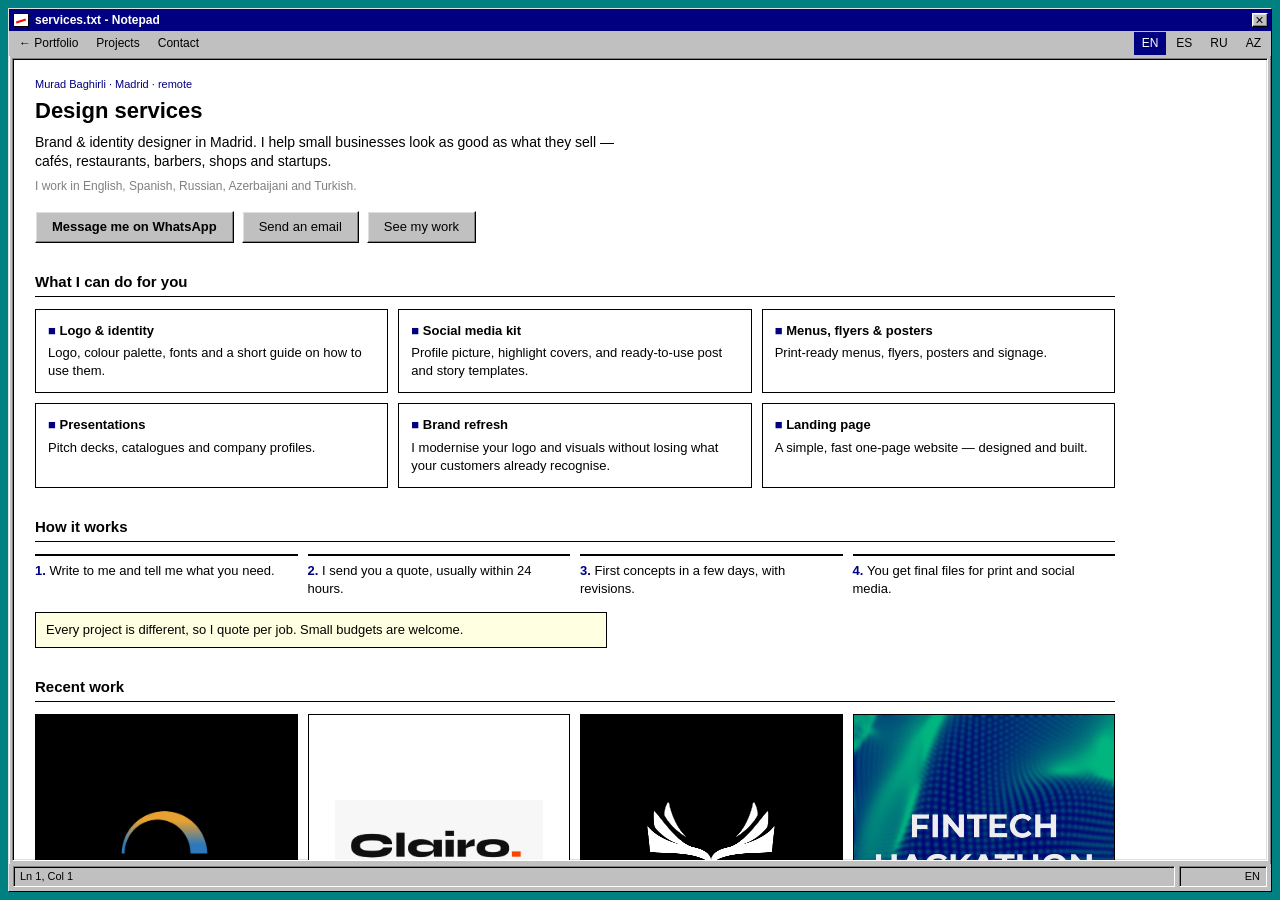
==== services.html @ 59d6663c "Faster images, real page title and share preview, new multilingual services page - Convert portfolio" ====
<!DOCTYPE html>
<html lang="en">
  <head>
    <meta charset="utf-8" />
    <meta name="viewport" content="width=device-width, initial-scale=1" />
    <title>Design Services — Murad Baghirli</title>
    <meta name="author" content="Murad Baghirli" />
    <meta
      name="description"
      content="Logos, brand identity, social media kits, menus, posters and presentations for small businesses. Madrid · remote. EN / ES / RU / AZ."
    />
    <link rel="canonical" href="https://www.room28th.com/services.html" />
    <meta property="og:type" content="website" />
    <meta property="og:url" content="https://www.room28th.com/services.html" />
    <meta property="og:title" content="Design services — Murad Baghirli" />
    <meta property="og:description" content="Logos, brand kits, menus, posters and presentations for small businesses. Quote within 24h." />
    <meta property="og:image" content="https://www.room28th.com/img/og.jpg" />
    <meta name="twitter:card" content="summary_large_image" />
    <link rel="icon" href="favicon.svg" type="image/svg+xml" />
    <link rel="stylesheet" href="styles.css?v=6" />
    <style>
      .lang { display: flex; gap: 2px; margin-left: auto; }
      .lang button { padding: 2px 7px; background: transparent; border: 1px solid transparent; cursor: pointer; font-size: 12px; }
      .lang button[aria-pressed="true"] { background: var(--navy); color: var(--white); }
      .svc-hero h1 { font-size: 22px; font-weight: 700; line-height: 1.2; margin: 6px 0 8px; }
      .svc-hero p { max-width: 44em; font-size: 14px; }
      .svc-hero .langs { margin-top: 6px; color: var(--shadow); font-size: 12px; }
      .ctas { display: flex; flex-wrap: wrap; gap: 8px; margin: 16px 0 4px; }
      .ctas .btn { margin: 0; font-size: 13px; padding: 6px 16px; }
      .ctas .btn.primary { font-weight: 700; }
      .pk { display: grid; grid-template-columns: repeat(3, 1fr); gap: 10px; }
      .pk article { border: 1px solid var(--black); padding: 12px; background: var(--white); }
      .pk h3 { font-size: 13px; font-weight: 700; margin-bottom: 4px; }
      .pk h3::before { content: "■ "; color: var(--navy); }
      .steps { list-style: none; display: grid; grid-template-columns: repeat(4, 1fr); gap: 10px; counter-reset: s; }
      .steps li { counter-increment: s; border-top: 2px solid var(--black); padding-top: 6px; }
      .steps li::before { content: counter(s) ". "; font-weight: 700; color: var(--navy); }
      .note { margin-top: 14px; padding: 8px 10px; background: #ffffe1; border: 1px solid var(--black); max-width: 44em; }
      .recent { display: grid; grid-template-columns: repeat(4, 1fr); gap: 10px; }
      .recent a { display: block; border: 1px solid var(--black); aspect-ratio: 1; background: #000; overflow: hidden; }
      .recent a.light { background: var(--white); }
      .recent img { width: 100%; height: 100%; object-fit: contain; padding: 10%; }
      .recent a.cover img { object-fit: cover; padding: 0; }
      @media (max-width: 900px) { .pk, .steps, .recent { grid-template-columns: 1fr 1fr; } }
      @media (max-width: 560px) { .pk, .steps { grid-template-columns: 1fr; } .svc-hero h1 { font-size: 19px; } }
    </style>
  </head>
  <body>
    <div class="desktop">
      <div class="win">
        <header class="titlebar">
          <span class="title-icon" aria-hidden="true"></span>
          <p class="title">services.txt - Notepad</p>
          <div class="win-btns">
            <a class="win-btn" href="index.html" aria-label="Close"><i class="glyph close"></i></a>
          </div>
        </header>

        <nav class="menubar" aria-label="Primary">
          <a href="index.html" data-t="nav_home">← Portfolio</a>
          <a href="index.html#work" data-t="nav_work">Projects</a>
          <a href="#contact" data-t="nav_contact">Contact</a>
          <div class="lang" role="group" aria-label="Language">
            <button type="button" data-lang="en">EN</button>
            <button type="button" data-lang="es">ES</button>
            <button type="button" data-lang="ru">RU</button>
            <button type="button" data-lang="az">AZ</button>
          </div>
        </nav>

        <div class="workspace">
          <div class="canvas" id="canvas" style="cursor: auto">
            <div class="sheet">
              <section class="svc-hero">
                <p class="k" style="color: var(--navy); font-size: 11px">Murad Baghirli · Madrid · remote</p>
                <h1 data-t="title">Design services</h1>
                <p data-t="lead"></p>
                <p class="langs" data-t="langs"></p>
                <div class="ctas">
                  <a class="btn primary" id="wa" href="#" target="_blank" rel="noreferrer" data-t="cta_wa">WhatsApp</a>
                  <a class="btn" id="mail" href="#" data-t="cta_mail">Email</a>
                  <a class="btn" href="index.html#work" data-t="cta_work">See my work</a>
                </div>
              </section>

              <div class="section-head"><h2 data-t="h_what">What I can do for you</h2></div>
              <div class="pk">
                <article><h3 data-t="p1"></h3><p data-t="p1d"></p></article>
                <article><h3 data-t="p2"></h3><p data-t="p2d"></p></article>
                <article><h3 data-t="p3"></h3><p data-t="p3d"></p></article>
                <article><h3 data-t="p4"></h3><p data-t="p4d"></p></article>
                <article><h3 data-t="p5"></h3><p data-t="p5d"></p></article>
                <article><h3 data-t="p6"></h3><p data-t="p6d"></p></article>
              </div>

              <div class="section-head"><h2 data-t="h_how">How it works</h2></div>
              <ol class="steps">
                <li data-t="s1"></li>
                <li data-t="s2"></li>
                <li data-t="s3"></li>
                <li data-t="s4"></li>
              </ol>
              <p class="note" data-t="price"></p>

              <div class="section-head"><h2 data-t="h_recent">Recent work</h2></div>
              <div class="recent">
                <a href="index.html#heimdall"><img src="img/heimdall-logo-alt.webp" alt="Heimdall"/></a>
                <a class="light" href="index.html#clairo"><img src="img/clairo/clairo-logo.webp" alt="Clairo"/></a>
                <a href="index.html#book-heaven"><img src="img/book-heaven.webp" alt="Baku Book Heaven" loading="lazy" style="filter: contrast(2.2)" /></a>
                <a class="cover" href="index.html#hack4good"><img src="img/h4g-fintech.webp" alt="Hack4Good poster"/></a>
              </div>

              <section class="contact" id="contact" style="grid-template-columns: 1fr">
                <div class="contact-intro">
                  <h2 data-t="h_contact">Let's talk</h2>
                  <p data-t="contact_p"></p>
                  <div class="ctas">
                    <a class="btn primary" id="wa2" href="#" target="_blank" rel="noreferrer" data-t="cta_wa">WhatsApp</a>
                    <a class="btn" id="mail2" href="#" data-t="cta_mail">Email</a>
                  </div>
                  <p style="margin-top: 8px">+34 647 03 61 03 · muradbagirli01.1@gmail.com</p>
                </div>
              </section>

              <footer class="foot">
                <nav class="foot-nav" aria-label="Footer">
                  <a href="index.html" data-t="nav_home">Portfolio</a>
                  <a href="index.html#work" data-t="nav_work">Projects</a>
                </nav>
                <p class="links">
                  <a href="https://www.linkedin.com/in/murad-baghirli-35454a1b4" target="_blank" rel="noreferrer">LinkedIn</a>
                  <a href="https://github.com/groz387" target="_blank" rel="noreferrer">GitHub</a>
                </p>
              </footer>
            </div>
          </div>
        </div>

        <footer class="status">
          <span class="hint" id="status-text">Ln 1, Col 1</span>
          <span class="coords" id="lang-status">EN</span>
        </footer>
      </div>
    </div>

    <script>
      const PHONE = "34647036103";
      const EMAIL = "muradbagirli01.1@gmail.com";
      const T = {
        en: {
          nav_home: "← Portfolio", nav_work: "Projects", nav_contact: "Contact",
          title: "Design services",
          lead: "Brand & identity designer in Madrid. I help small businesses look as good as what they sell — cafés, restaurants, barbers, shops and startups.",
          langs: "I work in English, Spanish, Russian, Azerbaijani and Turkish.",
          cta_wa: "Message me on WhatsApp", cta_mail: "Send an email", cta_work: "See my work",
          h_what: "What I can do for you",
          p1: "Logo & identity", p1d: "Logo, colour palette, fonts and a short guide on how to use them.",
          p2: "Social media kit", p2d: "Profile picture, highlight covers, and ready-to-use post and story templates.",
          p3: "Menus, flyers & posters", p3d: "Print-ready menus, flyers, posters and signage.",
          p4: "Presentations", p4d: "Pitch decks, catalogues and company profiles.",
          p5: "Brand refresh", p5d: "I modernise your logo and visuals without losing what your customers already recognise.",
          p6: "Landing page", p6d: "A simple, fast one-page website — designed and built.",
          h_how: "How it works",
          s1: "Write to me and tell me what you need.",
          s2: "I send you a quote, usually within 24 hours.",
          s3: "First concepts in a few days, with revisions.",
          s4: "You get final files for print and social media.",
          price: "Every project is different, so I quote per job. Small budgets are welcome.",
          h_recent: "Recent work", h_contact: "Let's talk",
          contact_p: "The fastest way to reach me is WhatsApp. Send a photo of your current logo or menu and I'll tell you what I'd change.",
          wa: "Hi Murad, I found your website. I need help with design for my business.",
          mail_subject: "Design project"
        },
        es: {
          nav_home: "← Portfolio", nav_work: "Proyectos", nav_contact: "Contacto",
          title: "Servicios de diseño",
          lead: "Diseñador de marca e identidad en Madrid. Ayudo a pequeños negocios a verse tan bien como lo que venden: cafeterías, restaurantes, barberías, tiendas y startups.",
          langs: "Trabajo en español, inglés, ruso, azerbaiyano y turco.",
          cta_wa: "Escríbeme por WhatsApp", cta_mail: "Enviar un email", cta_work: "Ver mi trabajo",
          h_what: "Qué puedo hacer por ti",
          p1: "Logo e identidad", p1d: "Logotipo, paleta de colores, tipografías y una mini guía de uso.",
          p2: "Kit para redes sociales", p2d: "Foto de perfil, portadas de destacados y plantillas de posts y stories listas para usar.",
          p3: "Cartas, flyers y carteles", p3d: "Cartas de restaurante, flyers, carteles y rótulos listos para imprimir.",
          p4: "Presentaciones", p4d: "Presentaciones para inversores, catálogos y perfiles de empresa.",
          p5: "Rediseño de marca", p5d: "Modernizo tu logo y tu imagen sin perder lo que tus clientes ya reconocen.",
          p6: "Landing page", p6d: "Una web sencilla y rápida de una página: diseño y desarrollo.",
          h_how: "Cómo funciona",
          s1: "Escríbeme y cuéntame qué necesitas.",
          s2: "Te envío un presupuesto, normalmente en 24 h.",
          s3: "Primeras propuestas en pocos días, con revisiones.",
          s4: "Recibes los archivos finales para imprimir y para redes.",
          price: "Cada proyecto es distinto, así que hago presupuestos a medida. Presupuestos pequeños, bienvenidos.",
          h_recent: "Trabajos recientes", h_contact: "Hablemos",
          contact_p: "Lo más rápido es WhatsApp. Mándame una foto de tu logo o tu carta actual y te digo qué cambiaría.",
          wa: "Hola Murad, he visto tu web. Necesito ayuda con el diseño de mi negocio.",
          mail_subject: "Proyecto de diseño"
        },
        ru: {
          nav_home: "← Портфолио", nav_work: "Проекты", nav_contact: "Контакты",
          title: "Услуги дизайна",
          lead: "Дизайнер брендинга и айдентики из Мадрида. Помогаю малому бизнесу выглядеть так же хорошо, как то, что он продаёт: кафе, рестораны, барбершопы, магазины и стартапы.",
          langs: "Работаю на русском, английском, азербайджанском, испанском и турецком.",
          cta_wa: "Написать в WhatsApp", cta_mail: "Написать на почту", cta_work: "Посмотреть работы",
          h_what: "Что я могу сделать",
          p1: "Логотип и фирменный стиль", p1d: "Логотип, цветовая палитра, шрифты и короткий гайд по использованию.",
          p2: "Оформление соцсетей", p2d: "Аватар, обложки для актуального, шаблоны постов и сторис.",
          p3: "Меню, флаеры и постеры", p3d: "Меню, флаеры, постеры и вывески, готовые к печати.",
          p4: "Презентации", p4d: "Презентации для инвесторов, каталоги и профили компании.",
          p5: "Редизайн бренда", p5d: "Обновлю логотип и визуал, сохранив то, что клиенты уже узнают.",
          p6: "Лендинг", p6d: "Простой и быстрый одностраничный сайт: дизайн и вёрстка.",
          h_how: "Как это работает",
          s1: "Напишите мне и расскажите, что нужно.",
          s2: "Пришлю оценку стоимости — обычно в течение 24 часов.",
          s3: "Первые варианты через несколько дней, с правками.",
          s4: "Вы получаете готовые файлы для печати и соцсетей.",
          price: "Каждый проект разный, поэтому стоимость считаю индивидуально. Небольшие бюджеты — тоже ок.",
          h_recent: "Последние работы", h_contact: "Давайте обсудим",
          contact_p: "Быстрее всего — в WhatsApp. Пришлите фото вашего логотипа или меню, и я скажу, что бы я изменил.",
          wa: "Здравствуйте, Мурад! Пишу с вашего сайта. Нужна помощь с дизайном для бизнеса.",
          mail_subject: "Дизайн-проект"
        },
        az: {
          nav_home: "← Portfolio", nav_work: "Layihələr", nav_contact: "Əlaqə",
          title: "Dizayn xidmətləri",
          lead: "Madriddə brend və korporativ üslub dizayneriyəm. Kiçik bizneslərə satdıqları məhsul qədər gözəl görünməyə kömək edirəm: kafelər, restoranlar, bərbərxanalar, mağazalar və startaplar.",
          langs: "Azərbaycan, rus, ingilis, ispan və türk dillərində işləyirəm.",
          cta_wa: "WhatsApp-da yazın", cta_mail: "E-poçt göndərin", cta_work: "İşlərimə baxın",
          h_what: "Sizin üçün nə edə bilərəm",
          p1: "Loqo və korporativ üslub", p1d: "Loqo, rəng palitrası, şriftlər və qısa istifadə qaydaları.",
          p2: "Sosial şəbəkə dizaynı", p2d: "Profil şəkli, highlight örtükləri, post və story şablonları.",
          p3: "Menyu, flayer və posterlər", p3d: "Çapa hazır menyular, flayerlər, posterlər və lövhələr.",
          p4: "Təqdimatlar", p4d: "İnvestor təqdimatları, kataloqlar və şirkət profilləri.",
          p5: "Brendin yenilənməsi", p5d: "Müştərilərinizin tanıdığı cizgiləri saxlayaraq loqo və vizual üslubu yeniləyirəm.",
          p6: "Landing səhifə", p6d: "Sadə və sürətli bir səhifəlik sayt: dizayn və hazırlanma.",
          h_how: "Necə işləyir",
          s1: "Mənə yazın və nə lazım olduğunu deyin.",
          s2: "Adətən 24 saat ərzində qiymət təklifi göndərirəm.",
          s3: "Bir neçə gün ərzində ilk variantlar, düzəlişlərlə.",
          s4: "Çap və sosial şəbəkələr üçün hazır faylları alırsınız.",
          price: "Hər layihə fərqlidir, ona görə qiyməti fərdi hesablayıram. Kiçik büdcələrə də açığam.",
          h_recent: "Son işlər", h_contact: "Gəlin danışaq",
          contact_p: "Ən sürətli yol WhatsApp-dır. Hazırkı loqonuzun və ya menyunuzun şəklini göndərin, nəyi dəyişərdim deyim.",
          wa: "Salam, Murad! Saytınızdan yazıram. Biznesim üçün dizayn lazımdır.",
          mail_subject: "Dizayn layihəsi"
        }
      };

      const setLang = (lang) => {
        const t = T[lang] || T.en;
        document.documentElement.lang = lang;
        document.querySelectorAll("[data-t]").forEach((el) => {
          const v = t[el.dataset.t];
          if (v !== undefined) el.textContent = v;
        });
        const wa = "https://wa.me/" + PHONE + "?text=" + encodeURIComponent(t.wa);
        const mail = "mailto:" + EMAIL + "?subject=" + encodeURIComponent(t.mail_subject);
        ["wa", "wa2"].forEach((id) => (document.getElementById(id).href = wa));
        ["mail", "mail2"].forEach((id) => (document.getElementById(id).href = mail));
        document.querySelectorAll(".lang button").forEach((b) => b.setAttribute("aria-pressed", String(b.dataset.lang === lang)));
        document.getElementById("lang-status").textContent = lang.toUpperCase();
        try {
          const u = new URL(location.href);
          u.searchParams.set("lang", lang);
          history.replaceState(null, "", u);
        } catch (e) {}
      };

      document.querySelectorAll(".lang button").forEach((b) => b.addEventListener("click", () => setLang(b.dataset.lang)));

      const fromUrl = new URLSearchParams(location.search).get("lang");
      const fromBrowser = (navigator.language || "en").slice(0, 2).toLowerCase();
      setLang(T[fromUrl] ? fromUrl : T[fromBrowser] ? fromBrowser : "en");

      document.querySelectorAll('a[href="#contact"]').forEach((a) =>
        a.addEventListener("click", (e) => {
          e.preventDefault();
          document.getElementById("contact").scrollIntoView({ behavior: "smooth" });
        })
      );
    </script>
  </body>
</html>
---- styles.css ----
:root {
  --face: #c0c0c0;
  --face-light: #dfdfdf;
  --white: #ffffff;
  --black: #000000;
  --shadow: #808080;
  --navy: #000080;
  --desktop: #008080;
  --font: Tahoma, "MS Sans Serif", "Segoe UI", sans-serif;
}

* {
  box-sizing: border-box;
  margin: 0;
  padding: 0;
}

html,
body {
  height: 100%;
}

body {
  background: var(--desktop);
  color: var(--black);
  font-family: var(--font);
  font-size: 13px;
  line-height: 1.4;
  overflow: hidden;
  color-scheme: light;
}

button,
input,
textarea {
  font: inherit;
  color: inherit;
}

img {
  max-width: 100%;
  height: auto;
  display: block;
}

a {
  color: inherit;
  text-decoration: none;
}

::selection {
  background: var(--navy);
  color: var(--white);
}

:focus-visible {
  outline: 1px dotted var(--black);
  outline-offset: 1px;
}

.desktop {
  height: 100%;
  padding: 8px;
}

.desktop.max {
  padding: 0;
}

.win {
  height: 100%;
  display: flex;
  flex-direction: column;
  background: var(--face);
  border-top: 1px solid var(--face-light);
  border-left: 1px solid var(--face-light);
  border-right: 1px solid var(--black);
  border-bottom: 1px solid var(--black);
  box-shadow: inset -1px -1px 0 var(--shadow), inset 1px 1px 0 var(--white);
}

.titlebar,
.menubar,
.tools,
.palette,
.status {
  user-select: none;
}

.titlebar {
  display: flex;
  align-items: center;
  gap: 6px;
  height: 22px;
  padding: 2px 3px 2px 4px;
  background: var(--navy);
  color: var(--white);
  font-size: 12px;
  font-weight: 700;
}

.title-icon {
  width: 16px;
  height: 14px;
  flex: none;
  background: var(--white);
  border: 1px solid var(--black);
  position: relative;
}

.title-icon::after {
  content: "";
  position: absolute;
  left: 2px;
  right: 2px;
  top: 6px;
  height: 2px;
  background: #ff0000;
  transform: rotate(-18deg);
}

.title {
  flex: 1;
  min-width: 0;
  overflow: hidden;
  white-space: nowrap;
  text-overflow: ellipsis;
}

.win-btns {
  display: flex;
  gap: 2px;
}

.win-btn {
  width: 16px;
  height: 14px;
  padding: 0;
  display: grid;
  place-items: center;
  background: var(--face);
  color: var(--black);
  border-top: 1px solid var(--white);
  border-left: 1px solid var(--white);
  border-right: 1px solid var(--black);
  border-bottom: 1px solid var(--black);
  box-shadow: inset -1px -1px 0 var(--shadow), inset 1px 1px 0 var(--face-light);
  cursor: pointer;
  font-size: 11px;
  font-weight: 700;
  line-height: 1;
}

.win-btn:active,
.win-btn.is-down {
  border-top: 1px solid var(--black);
  border-left: 1px solid var(--black);
  border-right: 1px solid var(--white);
  border-bottom: 1px solid var(--white);
  box-shadow: inset 1px 1px 0 var(--shadow);
}

.glyph {
  display: block;
  position: relative;
}

.glyph.min {
  width: 8px;
  height: 8px;
}

.glyph.min::after {
  content: "";
  position: absolute;
  left: 0;
  right: 0;
  bottom: 0;
  height: 1px;
  background: var(--black);
}

.glyph.max {
  width: 8px;
  height: 7px;
  border: 1px solid var(--black);
  box-shadow: inset 0 1px 0 var(--black);
}

.glyph.close {
  width: 8px;
  height: 8px;
}

.glyph.close::before,
.glyph.close::after {
  content: "";
  position: absolute;
  left: 3px;
  top: 0;
  width: 1px;
  height: 8px;
  background: var(--black);
}

.glyph.close::before {
  transform: rotate(45deg);
}

.glyph.close::after {
  transform: rotate(-45deg);
}

.menubar {
  display: flex;
  align-items: center;
  gap: 2px;
  padding: 1px 2px;
  background: var(--face);
  font-size: 12px;
}

.menu {
  position: relative;
}

.menu-btn,
.menubar > a {
  display: inline-block;
  padding: 2px 7px;
  background: transparent;
  border: 1px solid transparent;
  color: var(--black);
  cursor: pointer;
  font-size: 12px;
}

.menu-btn:hover,
.menubar > a:hover,
.menu-btn[aria-expanded="true"] {
  background: var(--navy);
  color: var(--white);
}

.dropdown {
  display: none;
  position: absolute;
  top: 100%;
  left: 0;
  z-index: 30;
  min-width: 168px;
  padding: 2px;
  background: var(--face);
  border-top: 1px solid var(--white);
  border-left: 1px solid var(--white);
  border-right: 1px solid var(--black);
  border-bottom: 1px solid var(--black);
  box-shadow: inset -1px -1px 0 var(--shadow), inset 1px 1px 0 var(--face-light);
}

.menu-btn[aria-expanded="true"] + .dropdown {
  display: block;
}

.dropdown a,
.dropdown button {
  display: block;
  width: 100%;
  text-align: left;
  padding: 4px 18px;
  background: transparent;
  border: 0;
  color: var(--black);
  cursor: pointer;
  font-size: 12px;
}

.dropdown a:hover,
.dropdown button:hover {
  background: var(--navy);
  color: var(--white);
}

.dropdown hr {
  border: 0;
  border-top: 1px solid var(--shadow);
  border-bottom: 1px solid var(--white);
  margin: 3px 2px;
}

.workspace {
  flex: 1;
  min-height: 0;
  display: flex;
  gap: 4px;
  padding: 2px 3px 3px;
}

.tools {
  width: 52px;
  flex: none;
  display: flex;
  flex-direction: column;
  gap: 8px;
  padding: 2px;
  background: var(--face);
}

.tool-grid {
  display: grid;
  grid-template-columns: 1fr 1fr;
  gap: 1px;
}

.tool {
  width: 23px;
  height: 23px;
  padding: 2px;
  background: var(--face);
  border-top: 1px solid var(--white);
  border-left: 1px solid var(--white);
  border-right: 1px solid var(--black);
  border-bottom: 1px solid var(--black);
  box-shadow: inset -1px -1px 0 var(--shadow), inset 1px 1px 0 var(--face-light);
  cursor: pointer;
}

.tool svg {
  width: 16px;
  height: 16px;
  display: block;
}

.tool.is-down,
.tool:active {
  border-top: 1px solid var(--black);
  border-left: 1px solid var(--black);
  border-right: 1px solid var(--white);
  border-bottom: 1px solid var(--white);
  box-shadow: inset 1px 1px 0 var(--shadow);
  padding: 3px 1px 1px 3px;
}

.pigments {
  position: relative;
  width: 32px;
  height: 32px;
  margin-left: 6px;
}

.pigments .back,
.pigments .front {
  position: absolute;
  width: 16px;
  height: 16px;
  border: 1px solid var(--black);
  box-shadow: inset 1px 1px 0 var(--white), inset -1px -1px 0 var(--shadow);
}

.pigments .back {
  left: 10px;
  top: 10px;
  background: var(--white);
}

.pigments .front {
  left: 2px;
  top: 2px;
  background: var(--black);
}

.canvas {
  flex: 1;
  min-width: 0;
  overflow: auto;
  background: var(--white);
  color: var(--black);
  cursor: crosshair;
  border-top: 1px solid var(--shadow);
  border-left: 1px solid var(--shadow);
  border-right: 1px solid var(--white);
  border-bottom: 1px solid var(--white);
  box-shadow: inset 1px 1px 0 var(--black), inset -1px -1px 0 var(--face-light);
  padding: 18px 22px 64px;
}

.palette {
  display: grid;
  grid-template-columns: repeat(14, 16px);
  grid-auto-rows: 16px;
  gap: 2px;
  width: max-content;
  margin: 0 4px 2px;
  padding: 3px;
  background: var(--face);
  border-top: 1px solid var(--shadow);
  border-left: 1px solid var(--shadow);
  border-right: 1px solid var(--white);
  border-bottom: 1px solid var(--white);
  box-shadow: inset 1px 1px 0 var(--black), inset -1px -1px 0 var(--face-light);
}

.swatch {
  width: 16px;
  height: 16px;
  padding: 0;
  border: 1px solid var(--black);
  cursor: pointer;
}

.swatch:hover,
.swatch.is-on {
  outline: 1px dotted var(--black);
  outline-offset: 1px;
}

.status {
  display: flex;
  gap: 4px;
  padding: 2px 4px 4px;
  background: var(--face);
  font-size: 11px;
}

.status span {
  display: block;
  padding: 2px 6px;
  border-top: 1px solid var(--shadow);
  border-left: 1px solid var(--shadow);
  border-right: 1px solid var(--white);
  border-bottom: 1px solid var(--white);
  box-shadow: inset 1px 1px 0 var(--black);
}

.status .hint {
  flex: 1;
  color: var(--black);
  letter-spacing: 0;
  text-transform: none;
  font-size: 11px;
}

.status .coords {
  min-width: 88px;
  text-align: right;
}

.sheet {
  max-width: 1080px;
}

.hero {
  padding: 4px 0 8px;
}

.hero h1 {
  font-size: 13px;
  font-weight: 400;
  line-height: 0;
}

.pad {
  position: relative;
  width: 100%;
  min-height: 460px;
  touch-action: none;
  cursor: crosshair;
  user-select: none;
}

.pad canvas {
  position: absolute;
  inset: 0;
  width: 100%;
  height: 100%;
  touch-action: none;
  cursor: crosshair;
}

.paint-text {
  position: absolute;
  z-index: 2;
  min-width: 4em;
  background: transparent;
  border: 1px dotted #000;
  font: 18px Tahoma, sans-serif;
  padding: 0 2px;
  line-height: 1.2;
}

.canvas a,
.canvas button {
  cursor: pointer;
}

.ink {
  width: min(640px, 100%);
  height: auto;
  background: transparent;
  border: 0;
  box-shadow: none;
  pointer-events: none;
}

.typed {
  margin: 2px 0 14px 8px;
  font-size: 13px;
}

.btn {
  display: inline-block;
  margin-left: 8px;
  padding: 4px 14px;
  background: var(--face);
  color: var(--black);
  border-top: 1px solid var(--white);
  border-left: 1px solid var(--white);
  border-right: 1px solid var(--black);
  border-bottom: 1px solid var(--black);
  box-shadow: inset -1px -1px 0 var(--shadow), inset 1px 1px 0 var(--face-light);
  cursor: pointer;
  font-size: 12px;
}

.btn:active {
  border-top: 1px solid var(--black);
  border-left: 1px solid var(--black);
  border-right: 1px solid var(--white);
  border-bottom: 1px solid var(--white);
  box-shadow: inset 1px 1px 0 var(--shadow);
  padding: 5px 13px 3px 15px;
}

.section-head {
  display: flex;
  justify-content: space-between;
  align-items: baseline;
  gap: 16px;
  margin: 28px 0 12px;
  padding-bottom: 4px;
  border-bottom: 1px solid var(--black);
}

.section-head h2,
.work-head h2,
.about h2,
.contact h2 {
  font-size: 15px;
  font-weight: 700;
}

.nudge {
  color: var(--shadow);
  font-size: 12px;
}

.cards {
  display: grid;
  grid-template-columns: repeat(4, 1fr);
  gap: 16px 12px;
}

.card {
  display: block;
  color: var(--black);
  cursor: crosshair;
}

.card-media {
  position: relative;
  aspect-ratio: 4 / 5;
  overflow: hidden;
  background: var(--white);
  border: 1px solid var(--black);
}

.card-media img {
  width: 100%;
  height: 100%;
  object-fit: cover;
}

.card-media.contain img {
  object-fit: contain;
  padding: 12%;
}

.card-media.heimdall {
  background: #000;
}

.card-media.heimdall img {
  object-fit: contain;
  padding: 0;
}

.card-media.ink {
  background: #000;
}

.card-media.ink img {
  filter: contrast(2.2);
}

.card-veil {
  display: none;
}

.card:hover .card-media {
  outline: 1px dashed var(--black);
  outline-offset: 3px;
}

.card-meta {
  display: flex;
  justify-content: space-between;
  align-items: baseline;
  gap: 8px;
  padding-top: 4px;
}

.card-meta h3 {
  font-size: 12px;
  font-weight: 700;
}

.card-meta p {
  color: var(--shadow);
  font-size: 11px;
}

.work {
  padding: 28px 0 4px;
}

.work-head {
  max-width: 40em;
  margin-bottom: 12px;
}

.work-head .k {
  color: var(--navy);
  font-size: 11px;
  margin-bottom: 2px;
}

.work-head p:not(.k) {
  margin-top: 4px;
  max-width: 40em;
}

.shot {
  margin-bottom: 8px;
  overflow: hidden;
  background: var(--white);
  border: 1px solid var(--black);
  cursor: zoom-in;
}

.shot img {
  width: 100%;
}

.shot.panel {
  display: flex;
  align-items: center;
  justify-content: center;
  min-height: 220px;
  padding: 28px;
}

.shot.mark img {
  width: auto;
  max-width: min(420px, 80%);
  max-height: 140px;
}

.shot.wide.mark img {
  max-width: min(560px, 88%);
  max-height: 180px;
}

.shot.light {
  background: var(--white);
}

.shot.dark,
.shot.ink {
  background: #000;
}

.shot.ink img {
  filter: contrast(2.2);
}

.grid-2,
.grid-3 {
  display: grid;
  gap: 8px;
  margin-bottom: 8px;
}

.grid-2 {
  grid-template-columns: 1fr 1fr;
}

.grid-3 {
  grid-template-columns: 1fr 1fr 1fr;
}

.grid-2 .shot,
.grid-3 .shot {
  margin-bottom: 0;
  height: 100%;
}

.grid-2 .shot img,
.grid-3 .shot img {
  width: 100%;
  height: auto;
  object-fit: contain;
}

.about,
.contact {
  display: grid;
  grid-template-columns: 1fr 1fr;
  gap: 28px;
  align-items: start;
  margin-top: 36px;
  padding-top: 16px;
  border-top: 1px solid var(--black);
}

.about-copy p,
.contact-intro p {
  margin-top: 8px;
  max-width: 38em;
}

.about-art {
  background: var(--white);
  border: 1px solid var(--black);
}

.about-art svg {
  display: block;
  width: 100%;
  height: auto;
}

.form {
  display: grid;
  gap: 10px;
}

.form label {
  display: grid;
  gap: 3px;
  font-size: 12px;
}

.form input,
.form textarea {
  width: 100%;
  background: var(--white);
  border-top: 1px solid var(--shadow);
  border-left: 1px solid var(--shadow);
  border-right: 1px solid var(--white);
  border-bottom: 1px solid var(--white);
  box-shadow: inset 1px 1px 0 var(--black);
  border-radius: 0;
  padding: 4px 6px;
  font-size: 13px;
  resize: vertical;
}

.form input:focus,
.form textarea:focus {
  outline: 1px dotted var(--black);
  outline-offset: 2px;
}

.form .btn {
  justify-self: start;
  margin: 4px 0 0;
}

.foot {
  display: flex;
  justify-content: space-between;
  gap: 16px;
  margin-top: 28px;
  padding-top: 8px;
  border-top: 1px solid var(--black);
  font-size: 12px;
}

.foot a {
  color: var(--navy);
  text-decoration: underline;
}

.foot a:hover {
  color: var(--white);
  background: var(--navy);
}

.foot-nav,
.links {
  display: flex;
  flex-wrap: wrap;
  gap: 12px;
}

.lite {
  position: fixed;
  inset: 0;
  z-index: 50;
  display: grid;
  place-items: center;
  padding: 28px;
  background: rgba(192, 192, 192, 0.94);
  cursor: zoom-out;
}

.lite[hidden] {
  display: none;
}

.lite img {
  max-width: min(1100px, 92vw);
  max-height: 84vh;
  width: auto;
  height: auto;
  object-fit: contain;
  background: var(--white);
  outline: 1px dashed var(--black);
  outline-offset: 6px;
}

.lite p {
  position: absolute;
  bottom: 12px;
  background: var(--face);
  border-top: 1px solid var(--shadow);
  border-left: 1px solid var(--shadow);
  border-right: 1px solid var(--white);
  border-bottom: 1px solid var(--white);
  box-shadow: inset 1px 1px 0 var(--black);
  padding: 3px 8px;
  font-size: 11px;
}

@media (max-width: 900px) {
  .cards {
    grid-template-columns: repeat(2, 1fr);
  }

  .about,
  .contact {
    grid-template-columns: 1fr;
  }
}

@media (max-width: 700px) {
  .desktop {
    padding: 0;
  }

  .workspace {
    flex-direction: column;
    gap: 2px;
  }

  .tools {
    width: auto;
    flex-direction: row;
    align-items: center;
    gap: 8px;
    overflow-x: auto;
  }

  .tool-grid {
    grid-template-columns: repeat(8, 23px);
    grid-template-rows: 23px 23px;
  }

  .pigments {
    margin-left: 0;
    flex: none;
  }

  .canvas {
    padding: 12px 12px 40px;
  }

  .cards,
  .grid-2,
  .grid-3 {
    grid-template-columns: 1fr;
  }

  .shot.panel {
    min-height: 160px;
    padding: 20px;
  }

  .foot {
    flex-direction: column;
  }

  .palette {
    grid-template-columns: repeat(14, minmax(0, 16px));
  }

  .nudge {
    display: none;
  }
}

@media (prefers-reduced-motion: reduce) {
  .canvas {
    scroll-behavior: auto;
  }
}
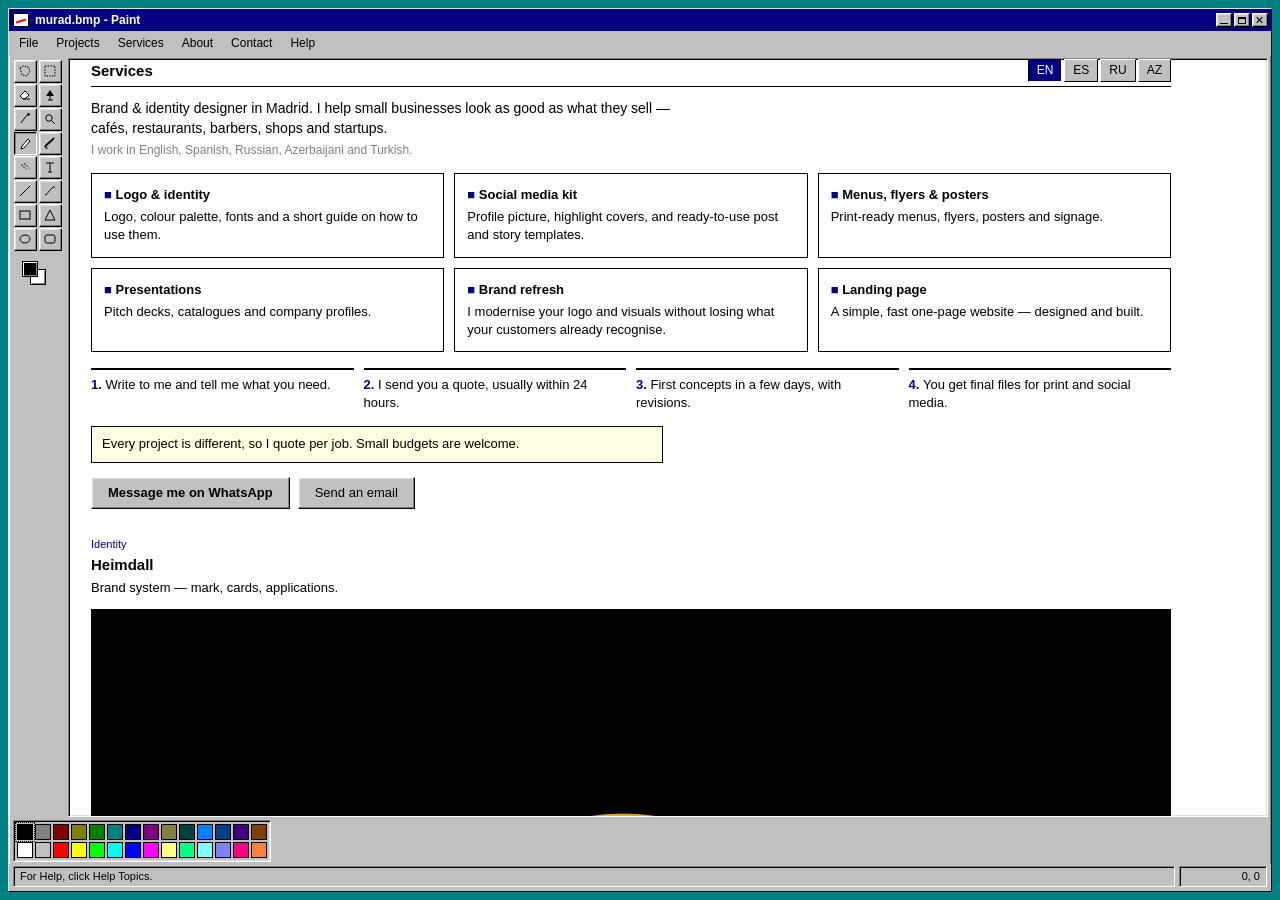
==== commit 319dd6c0: "Move services into the main page between the project grid and the case studies - Services block with" ====
--- a/services.html
+++ b/services.html
@@ -4,279 +4,17 @@
     <meta charset="utf-8" />
     <meta name="viewport" content="width=device-width, initial-scale=1" />
     <title>Design Services — Murad Baghirli</title>
-    <meta name="author" content="Murad Baghirli" />
-    <meta
-      name="description"
-      content="Logos, brand identity, social media kits, menus, posters and presentations for small businesses. Madrid · remote. EN / ES / RU / AZ."
-    />
-    <link rel="canonical" href="https://www.room28th.com/services.html" />
-    <meta property="og:type" content="website" />
-    <meta property="og:url" content="https://www.room28th.com/services.html" />
+    <meta name="description" content="Logos, brand identity, social media kits, menus, posters and presentations for small businesses. Madrid · remote." />
+    <link rel="canonical" href="https://www.room28th.com/#services" />
     <meta property="og:title" content="Design services — Murad Baghirli" />
     <meta property="og:description" content="Logos, brand kits, menus, posters and presentations for small businesses. Quote within 24h." />
     <meta property="og:image" content="https://www.room28th.com/img/og.jpg" />
     <meta name="twitter:card" content="summary_large_image" />
-    <link rel="icon" href="favicon.svg" type="image/svg+xml" />
-    <link rel="stylesheet" href="styles.css?v=6" />
-    <style>
-      .lang { display: flex; gap: 2px; margin-left: auto; }
-      .lang button { padding: 2px 7px; background: transparent; border: 1px solid transparent; cursor: pointer; font-size: 12px; }
-      .lang button[aria-pressed="true"] { background: var(--navy); color: var(--white); }
-      .svc-hero h1 { font-size: 22px; font-weight: 700; line-height: 1.2; margin: 6px 0 8px; }
-      .svc-hero p { max-width: 44em; font-size: 14px; }
-      .svc-hero .langs { margin-top: 6px; color: var(--shadow); font-size: 12px; }
-      .ctas { display: flex; flex-wrap: wrap; gap: 8px; margin: 16px 0 4px; }
-      .ctas .btn { margin: 0; font-size: 13px; padding: 6px 16px; }
-      .ctas .btn.primary { font-weight: 700; }
-      .pk { display: grid; grid-template-columns: repeat(3, 1fr); gap: 10px; }
-      .pk article { border: 1px solid var(--black); padding: 12px; background: var(--white); }
-      .pk h3 { font-size: 13px; font-weight: 700; margin-bottom: 4px; }
-      .pk h3::before { content: "■ "; color: var(--navy); }
-      .steps { list-style: none; display: grid; grid-template-columns: repeat(4, 1fr); gap: 10px; counter-reset: s; }
-      .steps li { counter-increment: s; border-top: 2px solid var(--black); padding-top: 6px; }
-      .steps li::before { content: counter(s) ". "; font-weight: 700; color: var(--navy); }
-      .note { margin-top: 14px; padding: 8px 10px; background: #ffffe1; border: 1px solid var(--black); max-width: 44em; }
-      .recent { display: grid; grid-template-columns: repeat(4, 1fr); gap: 10px; }
-      .recent a { display: block; border: 1px solid var(--black); aspect-ratio: 1; background: #000; overflow: hidden; }
-      .recent a.light { background: var(--white); }
-      .recent img { width: 100%; height: 100%; object-fit: contain; padding: 10%; }
-      .recent a.cover img { object-fit: cover; padding: 0; }
-      @media (max-width: 900px) { .pk, .steps, .recent { grid-template-columns: 1fr 1fr; } }
-      @media (max-width: 560px) { .pk, .steps { grid-template-columns: 1fr; } .svc-hero h1 { font-size: 19px; } }
-    </style>
+    <script>
+      var lang = new URLSearchParams(location.search).get("lang");
+      location.replace("/" + (lang ? "?lang=" + encodeURIComponent(lang) : "") + "#services");
+    </script>
+    <meta http-equiv="refresh" content="0; url=/#services" />
   </head>
-  <body>
-    <div class="desktop">
-      <div class="win">
-        <header class="titlebar">
-          <span class="title-icon" aria-hidden="true"></span>
-          <p class="title">services.txt - Notepad</p>
-          <div class="win-btns">
-            <a class="win-btn" href="index.html" aria-label="Close"><i class="glyph close"></i></a>
-          </div>
-        </header>
-
-        <nav class="menubar" aria-label="Primary">
-          <a href="index.html" data-t="nav_home">← Portfolio</a>
-          <a href="index.html#work" data-t="nav_work">Projects</a>
-          <a href="#contact" data-t="nav_contact">Contact</a>
-          <div class="lang" role="group" aria-label="Language">
-            <button type="button" data-lang="en">EN</button>
-            <button type="button" data-lang="es">ES</button>
-            <button type="button" data-lang="ru">RU</button>
-            <button type="button" data-lang="az">AZ</button>
-          </div>
-        </nav>
-
-        <div class="workspace">
-          <div class="canvas" id="canvas" style="cursor: auto">
-            <div class="sheet">
-              <section class="svc-hero">
-                <p class="k" style="color: var(--navy); font-size: 11px">Murad Baghirli · Madrid · remote</p>
-                <h1 data-t="title">Design services</h1>
-                <p data-t="lead"></p>
-                <p class="langs" data-t="langs"></p>
-                <div class="ctas">
-                  <a class="btn primary" id="wa" href="#" target="_blank" rel="noreferrer" data-t="cta_wa">WhatsApp</a>
-                  <a class="btn" id="mail" href="#" data-t="cta_mail">Email</a>
-                  <a class="btn" href="index.html#work" data-t="cta_work">See my work</a>
-                </div>
-              </section>
-
-              <div class="section-head"><h2 data-t="h_what">What I can do for you</h2></div>
-              <div class="pk">
-                <article><h3 data-t="p1"></h3><p data-t="p1d"></p></article>
-                <article><h3 data-t="p2"></h3><p data-t="p2d"></p></article>
-                <article><h3 data-t="p3"></h3><p data-t="p3d"></p></article>
-                <article><h3 data-t="p4"></h3><p data-t="p4d"></p></article>
-                <article><h3 data-t="p5"></h3><p data-t="p5d"></p></article>
-                <article><h3 data-t="p6"></h3><p data-t="p6d"></p></article>
-              </div>
-
-              <div class="section-head"><h2 data-t="h_how">How it works</h2></div>
-              <ol class="steps">
-                <li data-t="s1"></li>
-                <li data-t="s2"></li>
-                <li data-t="s3"></li>
-                <li data-t="s4"></li>
-              </ol>
-              <p class="note" data-t="price"></p>
-
-              <div class="section-head"><h2 data-t="h_recent">Recent work</h2></div>
-              <div class="recent">
-                <a href="index.html#heimdall"><img src="img/heimdall-logo-alt.webp" alt="Heimdall"/></a>
-                <a class="light" href="index.html#clairo"><img src="img/clairo/clairo-logo.webp" alt="Clairo"/></a>
-                <a href="index.html#book-heaven"><img src="img/book-heaven.webp" alt="Baku Book Heaven" loading="lazy" style="filter: contrast(2.2)" /></a>
-                <a class="cover" href="index.html#hack4good"><img src="img/h4g-fintech.webp" alt="Hack4Good poster"/></a>
-              </div>
-
-              <section class="contact" id="contact" style="grid-template-columns: 1fr">
-                <div class="contact-intro">
-                  <h2 data-t="h_contact">Let's talk</h2>
-                  <p data-t="contact_p"></p>
-                  <div class="ctas">
-                    <a class="btn primary" id="wa2" href="#" target="_blank" rel="noreferrer" data-t="cta_wa">WhatsApp</a>
-                    <a class="btn" id="mail2" href="#" data-t="cta_mail">Email</a>
-                  </div>
-                  <p style="margin-top: 8px">+34 647 03 61 03 · muradbagirli01.1@gmail.com</p>
-                </div>
-              </section>
-
-              <footer class="foot">
-                <nav class="foot-nav" aria-label="Footer">
-                  <a href="index.html" data-t="nav_home">Portfolio</a>
-                  <a href="index.html#work" data-t="nav_work">Projects</a>
-                </nav>
-                <p class="links">
-                  <a href="https://www.linkedin.com/in/murad-baghirli-35454a1b4" target="_blank" rel="noreferrer">LinkedIn</a>
-                  <a href="https://github.com/groz387" target="_blank" rel="noreferrer">GitHub</a>
-                </p>
-              </footer>
-            </div>
-          </div>
-        </div>
-
-        <footer class="status">
-          <span class="hint" id="status-text">Ln 1, Col 1</span>
-          <span class="coords" id="lang-status">EN</span>
-        </footer>
-      </div>
-    </div>
-
-    <script>
-      const PHONE = "34647036103";
-      const EMAIL = "muradbagirli01.1@gmail.com";
-      const T = {
-        en: {
-          nav_home: "← Portfolio", nav_work: "Projects", nav_contact: "Contact",
-          title: "Design services",
-          lead: "Brand & identity designer in Madrid. I help small businesses look as good as what they sell — cafés, restaurants, barbers, shops and startups.",
-          langs: "I work in English, Spanish, Russian, Azerbaijani and Turkish.",
-          cta_wa: "Message me on WhatsApp", cta_mail: "Send an email", cta_work: "See my work",
-          h_what: "What I can do for you",
-          p1: "Logo & identity", p1d: "Logo, colour palette, fonts and a short guide on how to use them.",
-          p2: "Social media kit", p2d: "Profile picture, highlight covers, and ready-to-use post and story templates.",
-          p3: "Menus, flyers & posters", p3d: "Print-ready menus, flyers, posters and signage.",
-          p4: "Presentations", p4d: "Pitch decks, catalogues and company profiles.",
-          p5: "Brand refresh", p5d: "I modernise your logo and visuals without losing what your customers already recognise.",
-          p6: "Landing page", p6d: "A simple, fast one-page website — designed and built.",
-          h_how: "How it works",
-          s1: "Write to me and tell me what you need.",
-          s2: "I send you a quote, usually within 24 hours.",
-          s3: "First concepts in a few days, with revisions.",
-          s4: "You get final files for print and social media.",
-          price: "Every project is different, so I quote per job. Small budgets are welcome.",
-          h_recent: "Recent work", h_contact: "Let's talk",
-          contact_p: "The fastest way to reach me is WhatsApp. Send a photo of your current logo or menu and I'll tell you what I'd change.",
-          wa: "Hi Murad, I found your website. I need help with design for my business.",
-          mail_subject: "Design project"
-        },
-        es: {
-          nav_home: "← Portfolio", nav_work: "Proyectos", nav_contact: "Contacto",
-          title: "Servicios de diseño",
-          lead: "Diseñador de marca e identidad en Madrid. Ayudo a pequeños negocios a verse tan bien como lo que venden: cafeterías, restaurantes, barberías, tiendas y startups.",
-          langs: "Trabajo en español, inglés, ruso, azerbaiyano y turco.",
-          cta_wa: "Escríbeme por WhatsApp", cta_mail: "Enviar un email", cta_work: "Ver mi trabajo",
-          h_what: "Qué puedo hacer por ti",
-          p1: "Logo e identidad", p1d: "Logotipo, paleta de colores, tipografías y una mini guía de uso.",
-          p2: "Kit para redes sociales", p2d: "Foto de perfil, portadas de destacados y plantillas de posts y stories listas para usar.",
-          p3: "Cartas, flyers y carteles", p3d: "Cartas de restaurante, flyers, carteles y rótulos listos para imprimir.",
-          p4: "Presentaciones", p4d: "Presentaciones para inversores, catálogos y perfiles de empresa.",
-          p5: "Rediseño de marca", p5d: "Modernizo tu logo y tu imagen sin perder lo que tus clientes ya reconocen.",
-          p6: "Landing page", p6d: "Una web sencilla y rápida de una página: diseño y desarrollo.",
-          h_how: "Cómo funciona",
-          s1: "Escríbeme y cuéntame qué necesitas.",
-          s2: "Te envío un presupuesto, normalmente en 24 h.",
-          s3: "Primeras propuestas en pocos días, con revisiones.",
-          s4: "Recibes los archivos finales para imprimir y para redes.",
-          price: "Cada proyecto es distinto, así que hago presupuestos a medida. Presupuestos pequeños, bienvenidos.",
-          h_recent: "Trabajos recientes", h_contact: "Hablemos",
-          contact_p: "Lo más rápido es WhatsApp. Mándame una foto de tu logo o tu carta actual y te digo qué cambiaría.",
-          wa: "Hola Murad, he visto tu web. Necesito ayuda con el diseño de mi negocio.",
-          mail_subject: "Proyecto de diseño"
-        },
-        ru: {
-          nav_home: "← Портфолио", nav_work: "Проекты", nav_contact: "Контакты",
-          title: "Услуги дизайна",
-          lead: "Дизайнер брендинга и айдентики из Мадрида. Помогаю малому бизнесу выглядеть так же хорошо, как то, что он продаёт: кафе, рестораны, барбершопы, магазины и стартапы.",
-          langs: "Работаю на русском, английском, азербайджанском, испанском и турецком.",
-          cta_wa: "Написать в WhatsApp", cta_mail: "Написать на почту", cta_work: "Посмотреть работы",
-          h_what: "Что я могу сделать",
-          p1: "Логотип и фирменный стиль", p1d: "Логотип, цветовая палитра, шрифты и короткий гайд по использованию.",
-          p2: "Оформление соцсетей", p2d: "Аватар, обложки для актуального, шаблоны постов и сторис.",
-          p3: "Меню, флаеры и постеры", p3d: "Меню, флаеры, постеры и вывески, готовые к печати.",
-          p4: "Презентации", p4d: "Презентации для инвесторов, каталоги и профили компании.",
-          p5: "Редизайн бренда", p5d: "Обновлю логотип и визуал, сохранив то, что клиенты уже узнают.",
-          p6: "Лендинг", p6d: "Простой и быстрый одностраничный сайт: дизайн и вёрстка.",
-          h_how: "Как это работает",
-          s1: "Напишите мне и расскажите, что нужно.",
-          s2: "Пришлю оценку стоимости — обычно в течение 24 часов.",
-          s3: "Первые варианты через несколько дней, с правками.",
-          s4: "Вы получаете готовые файлы для печати и соцсетей.",
-          price: "Каждый проект разный, поэтому стоимость считаю индивидуально. Небольшие бюджеты — тоже ок.",
-          h_recent: "Последние работы", h_contact: "Давайте обсудим",
-          contact_p: "Быстрее всего — в WhatsApp. Пришлите фото вашего логотипа или меню, и я скажу, что бы я изменил.",
-          wa: "Здравствуйте, Мурад! Пишу с вашего сайта. Нужна помощь с дизайном для бизнеса.",
-          mail_subject: "Дизайн-проект"
-        },
-        az: {
-          nav_home: "← Portfolio", nav_work: "Layihələr", nav_contact: "Əlaqə",
-          title: "Dizayn xidmətləri",
-          lead: "Madriddə brend və korporativ üslub dizayneriyəm. Kiçik bizneslərə satdıqları məhsul qədər gözəl görünməyə kömək edirəm: kafelər, restoranlar, bərbərxanalar, mağazalar və startaplar.",
-          langs: "Azərbaycan, rus, ingilis, ispan və türk dillərində işləyirəm.",
-          cta_wa: "WhatsApp-da yazın", cta_mail: "E-poçt göndərin", cta_work: "İşlərimə baxın",
-          h_what: "Sizin üçün nə edə bilərəm",
-          p1: "Loqo və korporativ üslub", p1d: "Loqo, rəng palitrası, şriftlər və qısa istifadə qaydaları.",
-          p2: "Sosial şəbəkə dizaynı", p2d: "Profil şəkli, highlight örtükləri, post və story şablonları.",
-          p3: "Menyu, flayer və posterlər", p3d: "Çapa hazır menyular, flayerlər, posterlər və lövhələr.",
-          p4: "Təqdimatlar", p4d: "İnvestor təqdimatları, kataloqlar və şirkət profilləri.",
-          p5: "Brendin yenilənməsi", p5d: "Müştərilərinizin tanıdığı cizgiləri saxlayaraq loqo və vizual üslubu yeniləyirəm.",
-          p6: "Landing səhifə", p6d: "Sadə və sürətli bir səhifəlik sayt: dizayn və hazırlanma.",
-          h_how: "Necə işləyir",
-          s1: "Mənə yazın və nə lazım olduğunu deyin.",
-          s2: "Adətən 24 saat ərzində qiymət təklifi göndərirəm.",
-          s3: "Bir neçə gün ərzində ilk variantlar, düzəlişlərlə.",
-          s4: "Çap və sosial şəbəkələr üçün hazır faylları alırsınız.",
-          price: "Hər layihə fərqlidir, ona görə qiyməti fərdi hesablayıram. Kiçik büdcələrə də açığam.",
-          h_recent: "Son işlər", h_contact: "Gəlin danışaq",
-          contact_p: "Ən sürətli yol WhatsApp-dır. Hazırkı loqonuzun və ya menyunuzun şəklini göndərin, nəyi dəyişərdim deyim.",
-          wa: "Salam, Murad! Saytınızdan yazıram. Biznesim üçün dizayn lazımdır.",
-          mail_subject: "Dizayn layihəsi"
-        }
-      };
-
-      const setLang = (lang) => {
-        const t = T[lang] || T.en;
-        document.documentElement.lang = lang;
-        document.querySelectorAll("[data-t]").forEach((el) => {
-          const v = t[el.dataset.t];
-          if (v !== undefined) el.textContent = v;
-        });
-        const wa = "https://wa.me/" + PHONE + "?text=" + encodeURIComponent(t.wa);
-        const mail = "mailto:" + EMAIL + "?subject=" + encodeURIComponent(t.mail_subject);
-        ["wa", "wa2"].forEach((id) => (document.getElementById(id).href = wa));
-        ["mail", "mail2"].forEach((id) => (document.getElementById(id).href = mail));
-        document.querySelectorAll(".lang button").forEach((b) => b.setAttribute("aria-pressed", String(b.dataset.lang === lang)));
-        document.getElementById("lang-status").textContent = lang.toUpperCase();
-        try {
-          const u = new URL(location.href);
-          u.searchParams.set("lang", lang);
-          history.replaceState(null, "", u);
-        } catch (e) {}
-      };
-
-      document.querySelectorAll(".lang button").forEach((b) => b.addEventListener("click", () => setLang(b.dataset.lang)));
-
-      const fromUrl = new URLSearchParams(location.search).get("lang");
-      const fromBrowser = (navigator.language || "en").slice(0, 2).toLowerCase();
-      setLang(T[fromUrl] ? fromUrl : T[fromBrowser] ? fromBrowser : "en");
-
-      document.querySelectorAll('a[href="#contact"]').forEach((a) =>
-        a.addEventListener("click", (e) => {
-          e.preventDefault();
-          document.getElementById("contact").scrollIntoView({ behavior: "smooth" });
-        })
-      );
-    </script>
-  </body>
+  <body><a href="/#services">Design services</a></body>
 </html>
